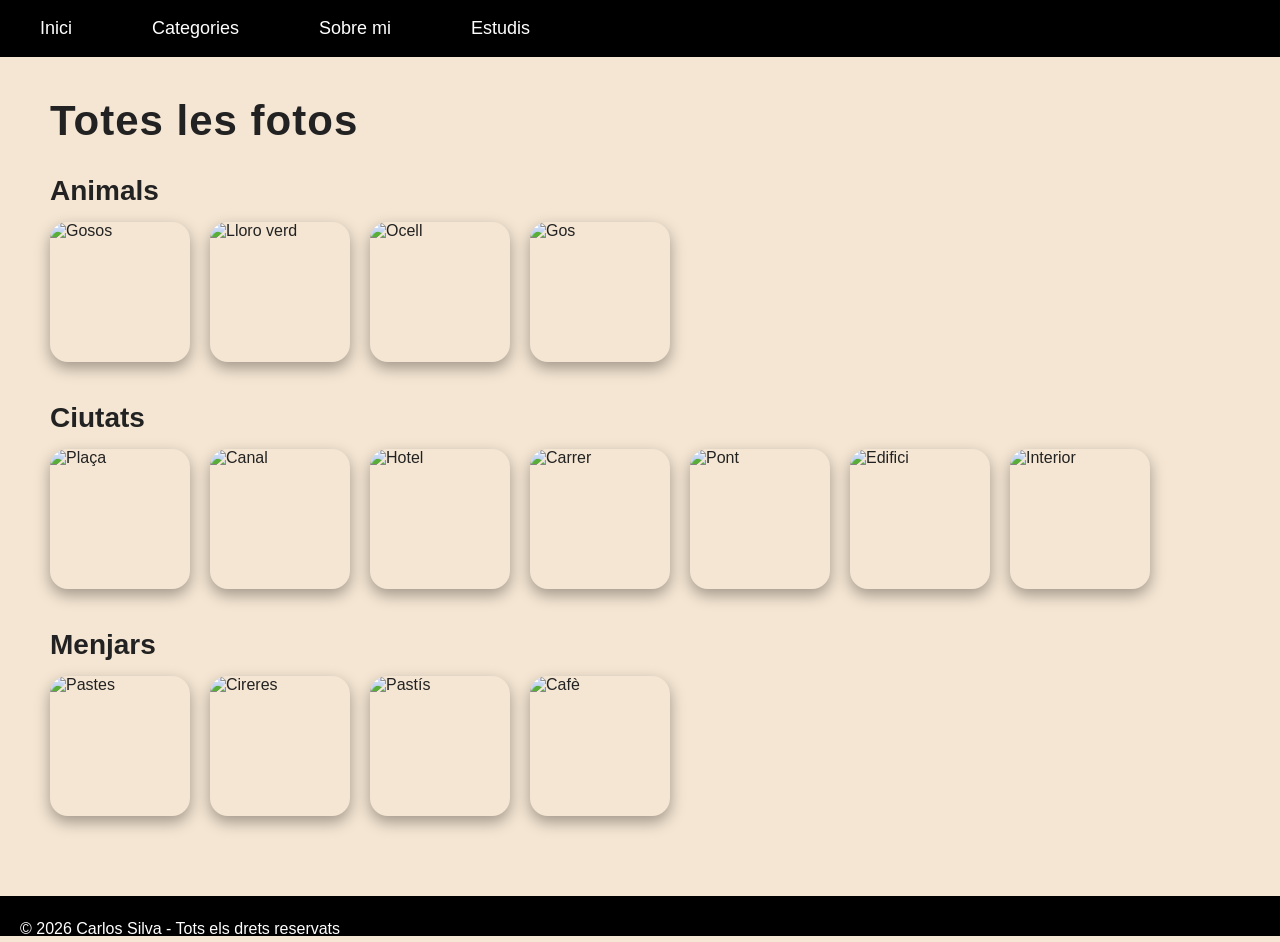
==== pages/categories.html @ a27a5365 "Add files via upload" ====
<!DOCTYPE html>
<html lang="ca">

<head>
  <meta charset="UTF-8">
  <meta name="viewport" content="width=device-width, initial-scale=1.0">
  <title>Totes les fotos - Carlos</title>
  <link rel="stylesheet" href="../css/style.css">
</head>

<body>

  <header>
    <nav>
      <a href="../index.html">Inici</a>
      <a href="categories.html">Categories</a>
      <a href="./Sobre_mi.html">Sobre mi</a>
      <a href="estudis.html">Estudis</a>
    </nav>
  </header>

  <main>
    <h1>Totes les fotos</h1>

    <h2>Animals</h2>
    <div class="galeria">
      <div class="foto">
        <img src="https://fastly.picsum.photos/id/169/2500/1662.jpg?hmac=3DBeyQbiPxO88hBdhIuFPbvy2ff7cm9vmnq8lPIL9Ug"
          alt="Gosos">
      </div>
      <div class="foto">
        <img src="https://images.unsplash.com/photo-1552728089-57bdde30beb3?w=300&h=300&fit=crop" alt="Lloro verd">
      </div>
      <div class="foto">
        <img src="https://images.unsplash.com/photo-1452570053594-1b985d6ea890?w=300&h=300&fit=crop" alt="Ocell">
      </div>
      <div class="foto">
        <img src="https://images.unsplash.com/photo-1587300003388-59208cc962cb?w=300&h=300&fit=crop" alt="Gos">
      </div>
    </div>

    <h2>Ciutats</h2>
    <div class="galeria">
      <div class="foto">
        <img src="https://images.unsplash.com/photo-1514565131-fce0801e5785?w=300&h=300&fit=crop" alt="Plaça">
      </div>
      <div class="foto">
        <img src="https://images.unsplash.com/photo-1519501025264-65ba15a82390?w=300&h=300&fit=crop" alt="Canal">
      </div>
      <div class="foto">
        <img src="https://images.unsplash.com/photo-1496568816309-51d7c20e3b21?w=300&h=300&fit=crop" alt="Hotel">
      </div>
      <div class="foto">
        <img src="https://images.unsplash.com/photo-1449824913935-59a10b8d2000?w=300&h=300&fit=crop" alt="Carrer">
      </div>
      <div class="foto">
        <img src="https://images.unsplash.com/photo-1477959858617-67f85cf4f1df?w=300&h=300&fit=crop" alt="Pont">
      </div>
      <div class="foto">
        <img src="https://images.unsplash.com/photo-1480714378408-67cf0d13bc1b?w=300&h=300&fit=crop" alt="Edifici">
      </div>
      <div class="foto">
        <img src="https://images.unsplash.com/photo-1511818966892-d7d671e672a2?w=300&h=300&fit=crop" alt="Interior">
      </div>
    </div>

    <h2>Menjars</h2>
    <div class="galeria">
      <div class="foto">
        <img src="https://images.unsplash.com/photo-1551024506-0bccd828d307?w=300&h=300&fit=crop" alt="Pastes">
      </div>
      <div class="foto">
        <img src="https://images.unsplash.com/photo-1619566636858-adf3ef46400b?w=300&h=300&fit=crop" alt="Cireres">
      </div>
      <div class="foto">
        <img src="https://images.unsplash.com/photo-1565958011703-44f9829ba187?w=300&h=300&fit=crop" alt="Pastís">
      </div>
      <div class="foto">
        <img src="https://images.unsplash.com/photo-1495474472287-4d71bcdd2085?w=300&h=300&fit=crop" alt="Cafè">
      </div>
    </div>
  </main>

  <footer>
    <p>&copy; 2026 Carlos Silva - Tots els drets reservats</p>
  </footer>
</body>

</html>
---- css/style.css ----
* {
  margin: 0;
  padding: 0;
  box-sizing: border-box;
}

body {
  font-family: Arial, Helvetica, sans-serif;
  background-color: #f5e6d3;
  color: #222;
  min-height: 100vh;
  display: flex;
  flex-direction: column;
}


header {
  background-color: #000;
  padding: 18px 40px;
}

nav {
  display: flex;
  justify-content: flex-start;
  gap: 80px;
}

nav a {
  color: white;
  text-decoration: none;
  font-size: 18px;
  font-weight: normal;
}

nav a:hover {
  text-decoration: underline;
}


main {
  flex: 1;
  padding: 40px 50px;
  max-width: 1200px;
}


h1 {
  font-size: 42px;
  font-weight: bold;
  margin-bottom: 20px;
  letter-spacing: 1px;
}

h2 {
  font-size: 28px;
  margin: 30px 0 15px 0;
}

p {
  font-size: 16px;
  line-height: 1.6;
  margin-bottom: 30px;
  max-width: 900px;
}


.galeria {
  display: flex;
  flex-wrap: wrap;
  gap: 20px;
  margin-bottom: 40px;
}

.foto {
  width: 140px;
  height: 140px;
  border-radius: 18px;
  overflow: hidden;
  box-shadow: 0 6px 15px rgba(0, 0, 0, 0.35);
  transition: transform 0.2s;
}

.foto:hover {
  transform: scale(1.05);
}

.foto img {
  width: 100%;
  height: 100%;
  object-fit: cover;
  display: block;
}


.cajas {
  display: flex;
  flex-wrap: wrap;
  gap: 25px;
  margin-top: 20px;
}

.caja {
  background-color: #e8e8e8;
  padding: 25px;
  border-radius: 18px;
  width: 280px;
  box-shadow: 0 6px 15px rgba(0, 0, 0, 0.25);
  font-size: 15px;
  line-height: 1.5;
}


footer {
  background-color: #000;
  height: 40px;
  margin-top: auto;
}

footer {
  padding: 20px;
  background-color: black;
  color: white;

}

.taula-contennidor {
  width: 100%;
  overflow-x: auto;
  margin-top: 20px;
}

.horari {
  width: 100%;
  border-collapse: collapse;
  background-color: #e8e8e8b0;
  min-width: 850px;
}

.horari th,
.horari td {
  border: 1px solid #e8e8e8ad;
  padding: 12px;
  text-align: left;
  font-size: 14px;
}

.horari th {
  background-color: #222;
  color: #e8e8e8c0;
  text-align: center;
}

.horari td:first-child {
  font-weight: bold;
  text-align: center;
  white-space: nowrap;
}

.descans td {
  font-weight: bold;
  text-align: center;
  background-color: #f3eded;
}
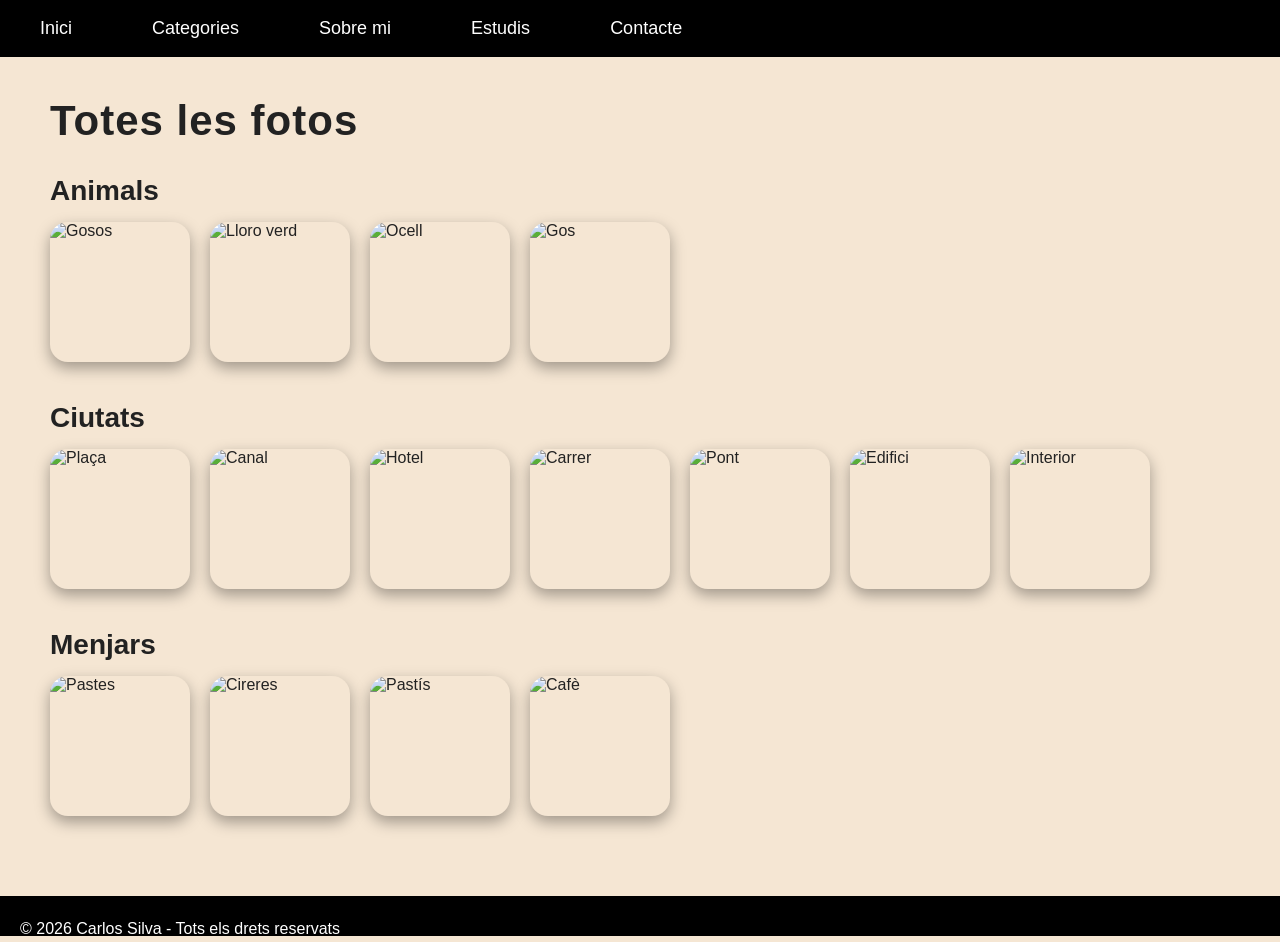
==== commit f6c79728: "Add files via upload" ====
--- a/pages/categories.html
+++ b/pages/categories.html
@@ -15,7 +15,8 @@
       <a href="../index.html">Inici</a>
       <a href="categories.html">Categories</a>
       <a href="./Sobre_mi.html">Sobre mi</a>
-      <a href="estudis.html">Estudis</a>
+      <a href="./estudis.html">Estudis</a>
+      <a href="./contacta.html">Contacte</a>
     </nav>
   </header>
 
